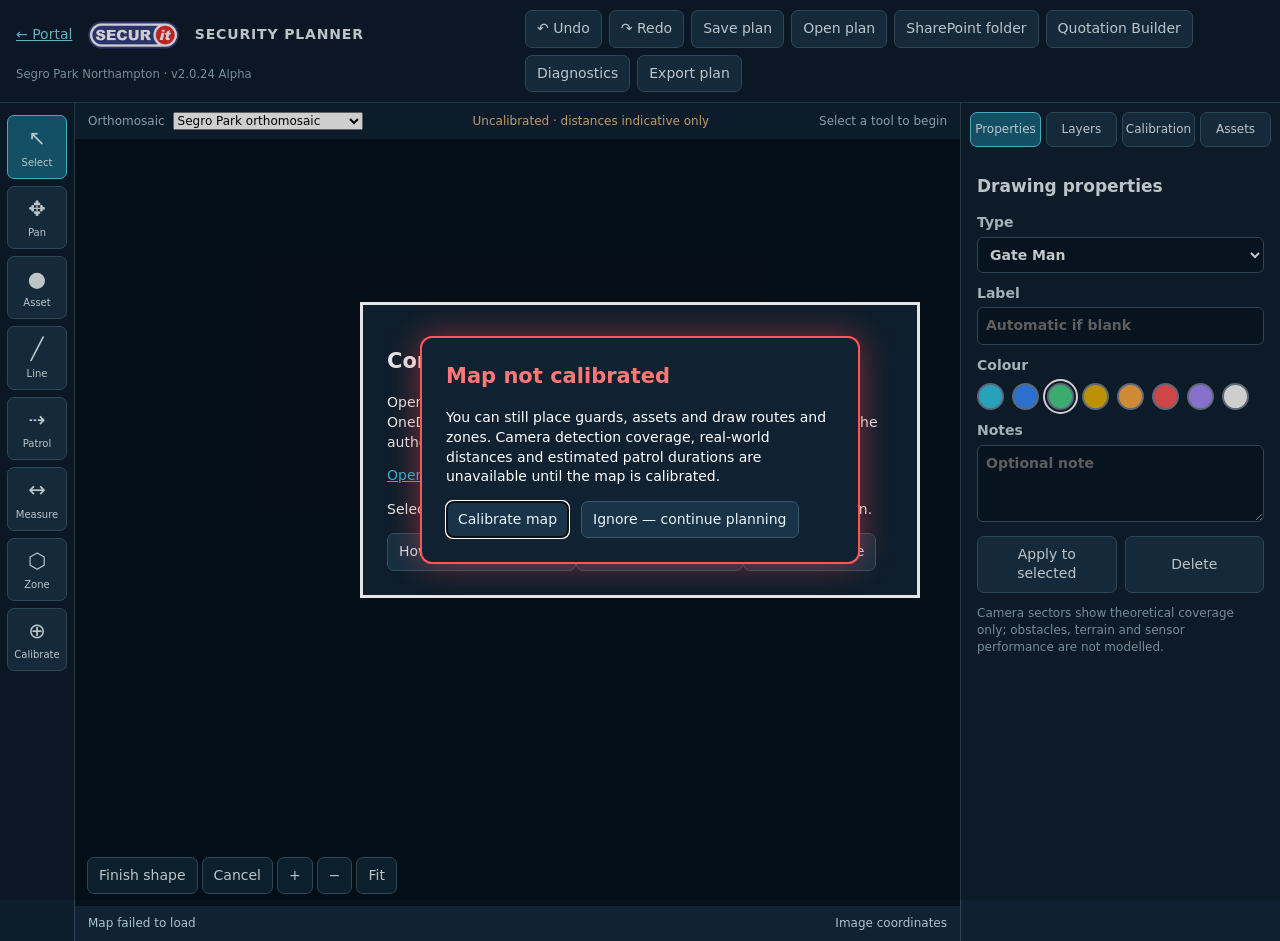
==== planner/v2.html @ 30f74a3d "Add Segro Park security planners and quotation builder; preserve CAD and survey links" ====
<!doctype html><html lang="en"><head><meta charset="utf-8"><meta name="viewport" content="width=device-width,initial-scale=1"><title>SecurIT Security Planner v2 | Segro Park Northampton</title><link rel="stylesheet" href="./v2.css"><style>.swatches{display:flex;flex-wrap:wrap;gap:8px;margin:8px 0}.swatches button{width:27px;height:27px;padding:0;border-radius:50%;border:2px solid #718096;box-sizing:border-box}.swatches button[aria-pressed="true"]{outline:2px solid #fff;outline-offset:2px}.swatches button:focus-visible{outline:2px solid #31c8e8;outline-offset:3px}</style><style>button,.button{transition:box-shadow .18s,border-color .18s,transform .18s}button:not(:disabled):hover,.button:hover{border-color:#ff6464;box-shadow:0 0 14px #ff444477;transform:translateY(-1px)}.brand img{flex-shrink:0;max-width:120px}</style></head><body>
<header><div class="brand"><a href="../index.html">← Portal</a><img src="../assets/securit-logo.png" alt="SecurIT" style="height:30px;width:auto;object-fit:contain"><strong>SECURITY PLANNER</strong><small>Segro Park Northampton · v2.0.24 Alpha</small></div><div class="head-actions"><button id="undo" title="Undo">↶ Undo</button><button id="redo" title="Redo">↷ Redo</button><button id="save">Save plan</button><label class="button">Open plan<input id="open" type="file" accept=".json,application/json" hidden></label><button id="storageSettings">SharePoint folder</button><button id="quoteLink">Quotation Builder</button><button id="diagnostics">Diagnostics</button><button id="export">Export plan</button></div></header>
<main><nav aria-label="Drawing tools"><button data-tool="select" class="active" title="Select and move">↖<span>Select</span></button><button data-tool="pan" title="Pan map">✥<span>Pan</span></button><button data-tool="marker" title="Place asset">●<span>Asset</span></button><button data-tool="line" title="Draw perimeter">╱<span>Line</span></button><button data-tool="patrol" title="Draw patrol route">⇢<span>Patrol</span></button><button data-tool="measure" title="Measure distance">↔<span>Measure</span></button><button data-tool="zone" title="Draw area">⬡<span>Zone</span></button><button data-tool="calibrate" title="Select calibration point">⊕<span>Calibrate</span></button></nav>
<section class="workspace"><div class="mapbar"><label>Orthomosaic <select id="mapChoice"><option value="master">Segro Park orthomosaic</option><option value="clean">Segro Park orthomosaic (same image)</option></select></label><span id="scaleState">Uncalibrated · distances indicative only</span><span id="hint">Select a tool to begin</span></div><div class="stage"><canvas id="mapCanvas" aria-label="Interactive aerial security plan"></canvas><div id="mapScale" hidden style="position:absolute;bottom:14px;left:14px;background:#07131de8;color:white;padding:8px 12px;border-radius:6px;pointer-events:none;z-index:2"><div id="scaleLabel" style="font-size:12px;text-align:center"></div><div id="scaleBar" style="height:8px;border:2px solid white;border-top:0"></div></div><div id="loading">Loading orthomosaic…</div><div class="zoom"><button id="finish">Finish shape</button><button id="cancelShape">Cancel</button><button id="zoomIn">+</button><button id="zoomOut">−</button><button id="fit">Fit</button></div></div><div class="status"><span id="status">Ready</span><span id="coords">Image coordinates</span></div></section>
<aside id="inspector"><div class="tabs"><button id="tabProps" class="active">Properties</button><button id="tabLayers">Layers</button><button id="tabCal">Calibration</button><button id="tabAssets">Assets</button></div><div id="propsPanel" class="panel"><h2>Drawing properties</h2><label hidden>Asset preset <select id="assetPreset"></select></label><label>Type <select id="kind"></select></label><label id="zoneShapeLabel" hidden>Zone shape <select id="zoneShape"><option value="rectangle">Rectangle</option><option value="polygon">Polygon</option><option value="radius">Radius</option></select></label><label>Label <input id="label" placeholder="Automatic if blank"></label><label>Colour <select id="colour"><option value="#31c8e8" style="color:#31c8e8">● Cyan</option><option value="#368bff" style="color:#368bff">● Blue</option><option value="#4bd38b" style="color:#4bd38b">● Green</option><option value="#eab308" style="color:#eab308">● Yellow</option><option value="#ffab40" style="color:#ffab40">● Amber</option><option value="#ff5757" style="color:#ff5757">● Red</option><option value="#a78bfa" style="color:#a78bfa">● Purple</option><option value="#ffffff" style="color:#ffffff">● White</option></select></label><label>Line style <select id="dash"><option value="solid">Solid</option><option value="dashed">Dashed</option><option value="dotted">Dotted</option></select></label><label>Coverage radius <span id="radiusRead">40 m</span><input id="radius" type="range" min="0" max="250" value="40"></label><label>Field of view <span id="fovRead">90°</span><input id="fov" type="range" min="10" max="360" value="90"></label><label>Direction <span id="bearingRead">0°</span><input id="bearing" type="range" min="0" max="359" value="0"></label><label>Fill opacity <span id="opacityRead">25%</span><input id="opacity" type="range" min="0" max="80" value="25"></label><label id="noteLabel">Notes <textarea id="note" rows="3"></textarea></label><section id="patrolPanel" hidden><h2>Patrol route</h2><label>Walking speed (km/h)<input id="patrolSpeed" type="number" min="0.5" max="10" step="0.5" value="4.5"></label><p id="patrolSummary"></p><label>Task type<select id="taskType"><option value="">Choose task…</option><option>Check / lock gate</option><option>Check / lock door</option><option>Check / secure window</option><option>Photograph asset</option><option>Scan checkpoint</option><option>Check lighting</option><option>Check welfare</option><option>Check fuel level</option><option>Custom</option></select></label><label>Task instructions<input id="taskNote" placeholder="Optional instructions"></label><label>Task duration (minutes)<input id="taskMinutes" type="number" min="0" step="0.5" value="1"></label><button id="addTask">Task placement mode</button><button id="finishTasks" style="border-color:#4bd38b;color:#4bd38b">✓ Finish &amp; save patrol tasks</button><p class="muted">Choose a task type, click along the route, then select Finish &amp; save patrol tasks.</p><div id="patrolTasks"></div></section><div class="actions"><button id="apply">Apply to selected</button><button id="delete">Delete</button></div><p class="muted">Camera sectors show theoretical coverage only; obstacles, terrain and sensor performance are not modelled.</p></div>
<div id="layersPanel" class="panel" hidden><h2>Objects and layers</h2><div id="objects"></div><p class="muted">Toggle visibility, select an object to edit it, or click × to delete. Undo restores deleted objects.</p></div>
<div id="assetsPanel" class="panel" hidden><h2>Asset catalogue</h2><p class="muted">Select a preset when placing an asset. Import/export CSV to maintain equipment specifications. Camera detection footprints require calibration.</p><div id="assetList"></div><label>Asset name<input id="assetName" placeholder="RSI Camera"></label><label>Type<select id="assetType"><option value="camera">Camera / detector</option><option value="marker">General marker</option></select></label><label>Range (metres)<input id="assetRange" type="number" min="0" step="0.1" value="15"></label><label>Field of view (degrees)<input id="assetFov" type="number" min="1" max="360" value="60"></label><label>Default colour<select id="assetColour"><option value="#31c8e8" style="color:#31c8e8">● Cyan</option><option value="#368bff" style="color:#368bff">● Blue</option><option value="#4bd38b" style="color:#4bd38b">● Green</option><option value="#eab308" style="color:#eab308">● Yellow</option><option value="#ffab40" style="color:#ffab40">● Amber</option><option value="#ff5757" style="color:#ff5757">● Red</option><option value="#a78bfa" style="color:#a78bfa">● Purple</option><option value="#ffffff" style="color:#ffffff">● White</option></select></label><label>Notes<input id="assetNotes" placeholder="Sensor specification / assumptions"></label><div class="actions"><button id="assetSave">Add / update</button><button id="assetDelete">Delete preset</button></div><div class="actions"><button id="assetExport">Export CSV</button><label class="button">Import CSV<input id="assetImport" type="file" accept=".csv,text/csv" hidden></label></div><p class="muted">CSV columns: name,type,range_m,fov_deg,colour,notes. Values are editable in Excel or a text editor.</p></div><div id="calPanel" class="panel" hidden><h2>Map calibration</h2><label>Site name or postcode<input id="siteSearch" value="Segro Park Northampton Power Station, Doncaster" placeholder="Enter site name or postcode"></label><button id="googleMaps">Open Google Maps ↗</button><p class="muted">1. Open Google Maps and switch to satellite view.<br>2. Find a recognisable ground feature. Right-click it, then click the latitude and longitude at the top of the menu to copy both coordinates.<br>3. Select Calibrate and click the same feature on our survey map.<br>4. Paste the coordinates below and click Add reference point.<br>5. Repeat for a second point as far away as practical.</p><label>Google Maps coordinates<input id="latlon" placeholder="53.123456, -1.123456" autocomplete="off"></label><button id="addControl">Add reference point</button><div id="controls"></div><button id="resetCal">Clear calibration</button><p class="muted" id="calAccuracy">Two-point alignment is approximate; use surveyed coordinates or georeferenced imagery for precision.</p></div></aside></main><dialog id="exportDialog" style="width:min(95vw,1400px);max-height:94vh;background:#102131;color:white;border:1px solid #365366;border-radius:10px;padding:16px"><div style="display:flex;gap:12px;align-items:center;flex-wrap:wrap"><label>Plan title <input id="exportTitle" value="Segro Park Northampton — Security Plan"></label><label>Paper size <select id="paperSize"><option>A3</option><option>A4</option></select></label><button id="refreshExport">Update preview</button><button id="downloadExport">Download PNG</button><button id="closeExport">Close</button></div><img id="exportPreview" alt="Security plan preview" style="display:block;width:100%;margin-top:12px"></dialog><dialog id="calWarning" aria-labelledby="calWarningTitle" style="max-width:min(440px,85vw);background:#102131;color:#fff;border:2px solid #ff5757;border-radius:12px;padding:24px;box-shadow:0 0 32px #ff444477"><h2 id="calWarningTitle" style="color:#ff7777;margin-top:0">Map not calibrated</h2><p>You can still place guards, assets and draw routes and zones. Camera detection coverage, real-world distances and estimated patrol durations are unavailable until the map is calibrated.</p><div style="display:flex;gap:12px;flex-wrap:wrap"><button id="calWarningGo" autofocus style="border-color:#ff5757">Calibrate map</button><button id="calWarningIgnore">Ignore — continue planning</button></div></dialog><dialog id="leaveDialog" style="max-width:440px;background:#102131;color:white;border:2px solid #ff5757;border-radius:12px;padding:24px;box-shadow:0 0 30px #ff444477"><h2>Unsaved plan changes</h2><p>Save your security plan before returning to the portal?</p><div style="display:flex;gap:8px;flex-wrap:wrap"><button id="saveLeave">Save &amp; leave</button><button id="discardLeave">Leave without saving</button><button id="cancelLeave">Cancel</button></div></dialog><dialog id="diagDialog" style="width:min(700px,85vw);background:#102131;color:white;padding:20px"><h2>Planner diagnostics</h2><textarea id="diagReport" readonly style="width:100%;height:300px"></textarea><button id="diagCopy">Copy report</button><button id="diagClose">Close</button></dialog><dialog id="storageDialog" style="max-width:560px;background:#102131;color:white;padding:24px"><h2>Connect your SharePoint folder</h2><p>Open the UAS department folder in SharePoint and sync it using OneDrive. Then select the locally synced folder below. Only select the authorised project folder.</p><p><a style="color:#31c8e8" target="_blank" rel="noopener noreferrer" href="https://securitgroup.sharepoint.com/:f:/s/Secur-ITUAS/IgB5uuQgM644T6GbwnVUYDmWAaEDHEvJATVi9AwTQmay-z8?e=aMaI6K">Open SharePoint folder ↗</a></p><p id="storageStatus"></p><button id="syncHelp">How to sync SharePoint</button><button id="storageChoose">Select synced folder</button><button id="storageClose">Not now / Close</button></dialog><dialog id="syncGuide" style="width:min(650px,85vw);max-height:85vh;overflow:auto;background:#102131;color:white;padding:24px"><h2>SharePoint sync setup</h2><label>Operating system <select id="syncOS"><option value="windows">Windows</option><option value="mac">macOS</option></select></label><label>Browser <select id="syncBrowser"><option value="chrome">Chrome</option><option value="edge">Edge</option><option value="safari">Safari</option></select></label><div id="syncSteps"></div><button id="syncBack">Back to folder setup</button></dialog><script src="./v2.js?v=224"></script></body></html>
---- planner/v2.css ----
:root{font:14px/1.4 system-ui,sans-serif;color:#eaf3f8;background:#09131d}*{box-sizing:border-box}body{margin:0}button,input,select,textarea{font:inherit}button,.button{cursor:pointer;color:#eaf3f8;background:#193448;border:1px solid #37596b;border-radius:7px;padding:8px 11px}button:hover,.button:hover{border-color:#47c9e6}button.active{background:#17627d;border-color:#53d5ed}header{display:flex;align-items:center;justify-content:space-between;gap:12px;padding:10px 16px;background:#0d1d2c;border-bottom:1px solid #2c4656}.brand{display:flex;align-items:center;gap:16px;flex-wrap:wrap}.brand a{color:#78d8ef}.brand strong{letter-spacing:.06em}.brand strong span{color:#83a6b8}.brand small,.muted{color:#92aebd}.head-actions{display:flex;gap:7px;flex-wrap:wrap}.button input{display:none}main{display:grid;grid-template-columns:75px minmax(0,1fr) 320px;height:calc(100dvh - 62px);min-height:440px}nav{display:flex;flex-direction:column;gap:7px;padding:12px 7px;background:#0d1d2c;border-right:1px solid #2c4656}nav button{display:flex;flex-direction:column;align-items:center;gap:2px;font-size:21px;padding:8px 3px}nav span{font-size:10px}.workspace{display:flex;flex-direction:column;min-width:0;min-height:0}.mapbar,.status{padding:9px 13px;display:flex;align-items:center;justify-content:space-between;gap:10px;background:#102234;color:#a7c4d2;font-size:12px;flex-wrap:wrap}.mapbar label{display:flex;align-items:center;gap:8px}.mapbar select{max-width:190px}.stage{position:relative;flex:1;min-height:0;background:#050b11;overflow:hidden;display:flex;align-items:center;justify-content:center}canvas{display:block;width:100%;height:100%;touch-action:none;cursor:crosshair}#loading{position:absolute;inset:0;display:grid;place-items:center;background:#07131dd9;color:#9fdaeb}.zoom{position:absolute;bottom:12px;left:12px;display:flex;gap:4px}.zoom button{background:#102b3ddf}aside{background:#102030;border-left:1px solid #2c4656;overflow:auto}.tabs{display:flex;position:sticky;top:0;background:#102030;padding:9px;gap:5px;z-index:2}.tabs button{flex:1;padding:8px 3px;font-size:12px}.panel{padding:5px 16px 24px}.panel h2{font-size:17px}.panel label{display:block;margin:11px 0;color:#c9dbe4;font-weight:550}.panel input,.panel select,.panel textarea{display:block;width:100%;margin-top:4px;background:#091725;color:#f1f7fa;border:1px solid #385466;border-radius:6px;padding:8px}.panel input[type=color]{height:38px;padding:3px}.panel input[type=range]{padding:0}.actions{display:flex;gap:8px;margin-top:14px}.actions button{flex:1}#objects button,#controls button{width:100%;text-align:left;margin:4px 0}#objects .row{display:flex;gap:6px;align-items:center}#objects .row button{flex:1}#objects .row input{width:17px;margin:0}.muted{font-size:12px}#scaleState{color:#f2bf78}@media(max-width:1100px){main{grid-template-columns:66px minmax(0,1fr) 275px}.brand small{display:none}}@media(max-width:760px){header{padding:8px;align-items:flex-start}.head-actions{gap:4px}.head-actions button,.head-actions .button{padding:6px;font-size:11px}main{height:calc(100dvh - 100px);min-height:650px;grid-template-columns:1fr;grid-template-rows:55px minmax(280px,1fr) minmax(170px,36vh)}nav{grid-row:1;flex-direction:row;overflow:auto;padding:5px}nav button{min-width:70px;font-size:17px;padding:3px}nav span{font-size:9px}.workspace{grid-row:2}aside{grid-row:3;border-left:0;border-top:1px solid #2c4656}.mapbar{padding:5px;font-size:11px}.mapbar #hint{display:none}.panel{padding:2px 12px 18px}}
[hidden]{display:none!important}
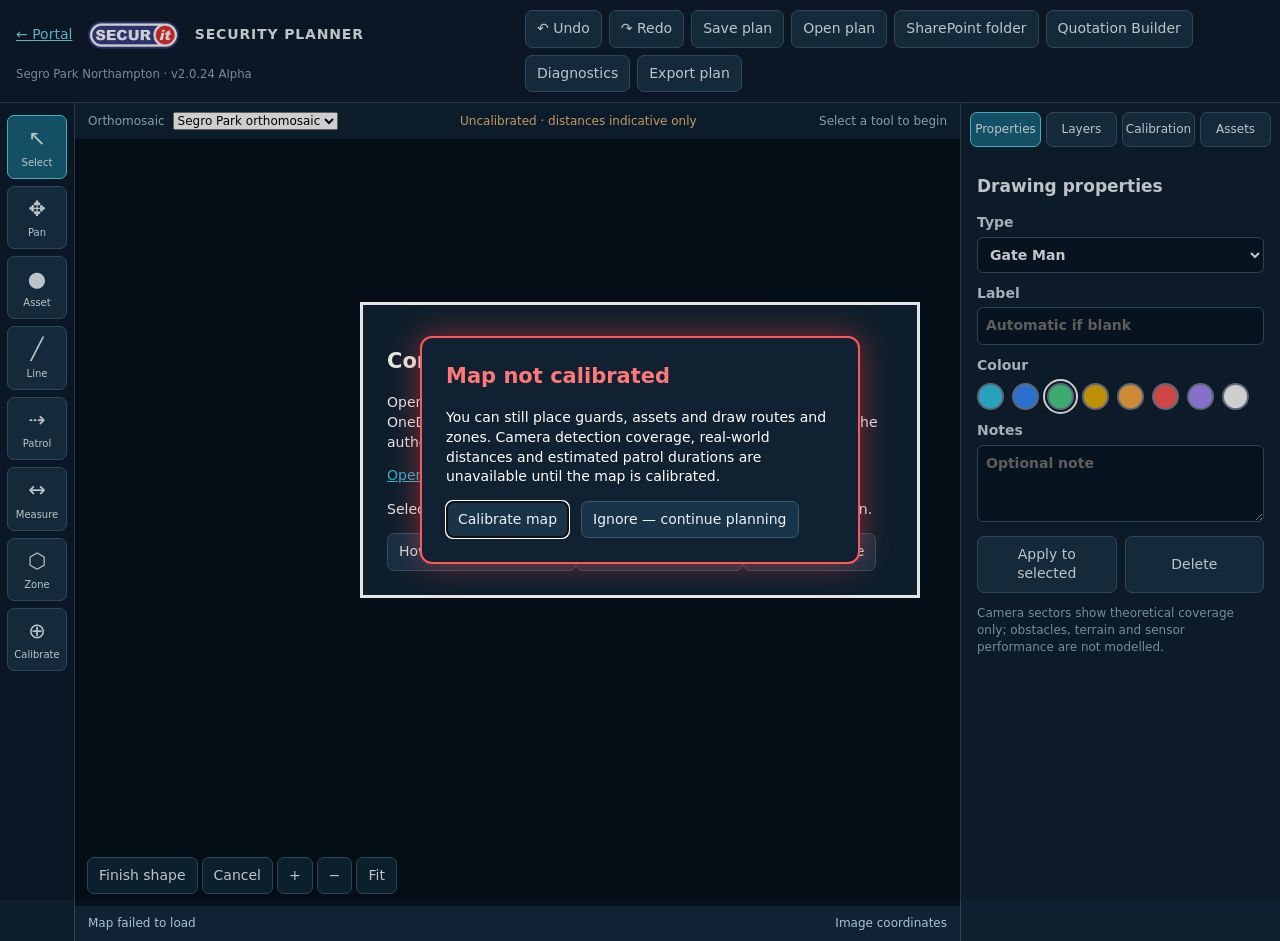
==== commit 634cf741: "Match Thorpe Marsh portal layout and retain only V2 planner with Segro orthomosaic" ====
--- a/planner/v2.html
+++ b/planner/v2.html
@@ -1,7 +1,7 @@
 <!doctype html><html lang="en"><head><meta charset="utf-8"><meta name="viewport" content="width=device-width,initial-scale=1"><title>SecurIT Security Planner v2 | Segro Park Northampton</title><link rel="stylesheet" href="./v2.css"><style>.swatches{display:flex;flex-wrap:wrap;gap:8px;margin:8px 0}.swatches button{width:27px;height:27px;padding:0;border-radius:50%;border:2px solid #718096;box-sizing:border-box}.swatches button[aria-pressed="true"]{outline:2px solid #fff;outline-offset:2px}.swatches button:focus-visible{outline:2px solid #31c8e8;outline-offset:3px}</style><style>button,.button{transition:box-shadow .18s,border-color .18s,transform .18s}button:not(:disabled):hover,.button:hover{border-color:#ff6464;box-shadow:0 0 14px #ff444477;transform:translateY(-1px)}.brand img{flex-shrink:0;max-width:120px}</style></head><body>
 <header><div class="brand"><a href="../index.html">← Portal</a><img src="../assets/securit-logo.png" alt="SecurIT" style="height:30px;width:auto;object-fit:contain"><strong>SECURITY PLANNER</strong><small>Segro Park Northampton · v2.0.24 Alpha</small></div><div class="head-actions"><button id="undo" title="Undo">↶ Undo</button><button id="redo" title="Redo">↷ Redo</button><button id="save">Save plan</button><label class="button">Open plan<input id="open" type="file" accept=".json,application/json" hidden></label><button id="storageSettings">SharePoint folder</button><button id="quoteLink">Quotation Builder</button><button id="diagnostics">Diagnostics</button><button id="export">Export plan</button></div></header>
 <main><nav aria-label="Drawing tools"><button data-tool="select" class="active" title="Select and move">↖<span>Select</span></button><button data-tool="pan" title="Pan map">✥<span>Pan</span></button><button data-tool="marker" title="Place asset">●<span>Asset</span></button><button data-tool="line" title="Draw perimeter">╱<span>Line</span></button><button data-tool="patrol" title="Draw patrol route">⇢<span>Patrol</span></button><button data-tool="measure" title="Measure distance">↔<span>Measure</span></button><button data-tool="zone" title="Draw area">⬡<span>Zone</span></button><button data-tool="calibrate" title="Select calibration point">⊕<span>Calibrate</span></button></nav>
-<section class="workspace"><div class="mapbar"><label>Orthomosaic <select id="mapChoice"><option value="master">Segro Park orthomosaic</option><option value="clean">Segro Park orthomosaic (same image)</option></select></label><span id="scaleState">Uncalibrated · distances indicative only</span><span id="hint">Select a tool to begin</span></div><div class="stage"><canvas id="mapCanvas" aria-label="Interactive aerial security plan"></canvas><div id="mapScale" hidden style="position:absolute;bottom:14px;left:14px;background:#07131de8;color:white;padding:8px 12px;border-radius:6px;pointer-events:none;z-index:2"><div id="scaleLabel" style="font-size:12px;text-align:center"></div><div id="scaleBar" style="height:8px;border:2px solid white;border-top:0"></div></div><div id="loading">Loading orthomosaic…</div><div class="zoom"><button id="finish">Finish shape</button><button id="cancelShape">Cancel</button><button id="zoomIn">+</button><button id="zoomOut">−</button><button id="fit">Fit</button></div></div><div class="status"><span id="status">Ready</span><span id="coords">Image coordinates</span></div></section>
+<section class="workspace"><div class="mapbar"><label>Orthomosaic <select id="mapChoice"><option value="master">Segro Park orthomosaic</option></select></label><span id="scaleState">Uncalibrated · distances indicative only</span><span id="hint">Select a tool to begin</span></div><div class="stage"><canvas id="mapCanvas" aria-label="Interactive aerial security plan"></canvas><div id="mapScale" hidden style="position:absolute;bottom:14px;left:14px;background:#07131de8;color:white;padding:8px 12px;border-radius:6px;pointer-events:none;z-index:2"><div id="scaleLabel" style="font-size:12px;text-align:center"></div><div id="scaleBar" style="height:8px;border:2px solid white;border-top:0"></div></div><div id="loading">Loading orthomosaic…</div><div class="zoom"><button id="finish">Finish shape</button><button id="cancelShape">Cancel</button><button id="zoomIn">+</button><button id="zoomOut">−</button><button id="fit">Fit</button></div></div><div class="status"><span id="status">Ready</span><span id="coords">Image coordinates</span></div></section>
 <aside id="inspector"><div class="tabs"><button id="tabProps" class="active">Properties</button><button id="tabLayers">Layers</button><button id="tabCal">Calibration</button><button id="tabAssets">Assets</button></div><div id="propsPanel" class="panel"><h2>Drawing properties</h2><label hidden>Asset preset <select id="assetPreset"></select></label><label>Type <select id="kind"></select></label><label id="zoneShapeLabel" hidden>Zone shape <select id="zoneShape"><option value="rectangle">Rectangle</option><option value="polygon">Polygon</option><option value="radius">Radius</option></select></label><label>Label <input id="label" placeholder="Automatic if blank"></label><label>Colour <select id="colour"><option value="#31c8e8" style="color:#31c8e8">● Cyan</option><option value="#368bff" style="color:#368bff">● Blue</option><option value="#4bd38b" style="color:#4bd38b">● Green</option><option value="#eab308" style="color:#eab308">● Yellow</option><option value="#ffab40" style="color:#ffab40">● Amber</option><option value="#ff5757" style="color:#ff5757">● Red</option><option value="#a78bfa" style="color:#a78bfa">● Purple</option><option value="#ffffff" style="color:#ffffff">● White</option></select></label><label>Line style <select id="dash"><option value="solid">Solid</option><option value="dashed">Dashed</option><option value="dotted">Dotted</option></select></label><label>Coverage radius <span id="radiusRead">40 m</span><input id="radius" type="range" min="0" max="250" value="40"></label><label>Field of view <span id="fovRead">90°</span><input id="fov" type="range" min="10" max="360" value="90"></label><label>Direction <span id="bearingRead">0°</span><input id="bearing" type="range" min="0" max="359" value="0"></label><label>Fill opacity <span id="opacityRead">25%</span><input id="opacity" type="range" min="0" max="80" value="25"></label><label id="noteLabel">Notes <textarea id="note" rows="3"></textarea></label><section id="patrolPanel" hidden><h2>Patrol route</h2><label>Walking speed (km/h)<input id="patrolSpeed" type="number" min="0.5" max="10" step="0.5" value="4.5"></label><p id="patrolSummary"></p><label>Task type<select id="taskType"><option value="">Choose task…</option><option>Check / lock gate</option><option>Check / lock door</option><option>Check / secure window</option><option>Photograph asset</option><option>Scan checkpoint</option><option>Check lighting</option><option>Check welfare</option><option>Check fuel level</option><option>Custom</option></select></label><label>Task instructions<input id="taskNote" placeholder="Optional instructions"></label><label>Task duration (minutes)<input id="taskMinutes" type="number" min="0" step="0.5" value="1"></label><button id="addTask">Task placement mode</button><button id="finishTasks" style="border-color:#4bd38b;color:#4bd38b">✓ Finish &amp; save patrol tasks</button><p class="muted">Choose a task type, click along the route, then select Finish &amp; save patrol tasks.</p><div id="patrolTasks"></div></section><div class="actions"><button id="apply">Apply to selected</button><button id="delete">Delete</button></div><p class="muted">Camera sectors show theoretical coverage only; obstacles, terrain and sensor performance are not modelled.</p></div>
 <div id="layersPanel" class="panel" hidden><h2>Objects and layers</h2><div id="objects"></div><p class="muted">Toggle visibility, select an object to edit it, or click × to delete. Undo restores deleted objects.</p></div>
 <div id="assetsPanel" class="panel" hidden><h2>Asset catalogue</h2><p class="muted">Select a preset when placing an asset. Import/export CSV to maintain equipment specifications. Camera detection footprints require calibration.</p><div id="assetList"></div><label>Asset name<input id="assetName" placeholder="RSI Camera"></label><label>Type<select id="assetType"><option value="camera">Camera / detector</option><option value="marker">General marker</option></select></label><label>Range (metres)<input id="assetRange" type="number" min="0" step="0.1" value="15"></label><label>Field of view (degrees)<input id="assetFov" type="number" min="1" max="360" value="60"></label><label>Default colour<select id="assetColour"><option value="#31c8e8" style="color:#31c8e8">● Cyan</option><option value="#368bff" style="color:#368bff">● Blue</option><option value="#4bd38b" style="color:#4bd38b">● Green</option><option value="#eab308" style="color:#eab308">● Yellow</option><option value="#ffab40" style="color:#ffab40">● Amber</option><option value="#ff5757" style="color:#ff5757">● Red</option><option value="#a78bfa" style="color:#a78bfa">● Purple</option><option value="#ffffff" style="color:#ffffff">● White</option></select></label><label>Notes<input id="assetNotes" placeholder="Sensor specification / assumptions"></label><div class="actions"><button id="assetSave">Add / update</button><button id="assetDelete">Delete preset</button></div><div class="actions"><button id="assetExport">Export CSV</button><label class="button">Import CSV<input id="assetImport" type="file" accept=".csv,text/csv" hidden></label></div><p class="muted">CSV columns: name,type,range_m,fov_deg,colour,notes. Values are editable in Excel or a text editor.</p></div><div id="calPanel" class="panel" hidden><h2>Map calibration</h2><label>Site name or postcode<input id="siteSearch" value="Segro Park Northampton Power Station, Doncaster" placeholder="Enter site name or postcode"></label><button id="googleMaps">Open Google Maps ↗</button><p class="muted">1. Open Google Maps and switch to satellite view.<br>2. Find a recognisable ground feature. Right-click it, then click the latitude and longitude at the top of the menu to copy both coordinates.<br>3. Select Calibrate and click the same feature on our survey map.<br>4. Paste the coordinates below and click Add reference point.<br>5. Repeat for a second point as far away as practical.</p><label>Google Maps coordinates<input id="latlon" placeholder="53.123456, -1.123456" autocomplete="off"></label><button id="addControl">Add reference point</button><div id="controls"></div><button id="resetCal">Clear calibration</button><p class="muted" id="calAccuracy">Two-point alignment is approximate; use surveyed coordinates or georeferenced imagery for precision.</p></div></aside></main><dialog id="exportDialog" style="width:min(95vw,1400px);max-height:94vh;background:#102131;color:white;border:1px solid #365366;border-radius:10px;padding:16px"><div style="display:flex;gap:12px;align-items:center;flex-wrap:wrap"><label>Plan title <input id="exportTitle" value="Segro Park Northampton — Security Plan"></label><label>Paper size <select id="paperSize"><option>A3</option><option>A4</option></select></label><button id="refreshExport">Update preview</button><button id="downloadExport">Download PNG</button><button id="closeExport">Close</button></div><img id="exportPreview" alt="Security plan preview" style="display:block;width:100%;margin-top:12px"></dialog><dialog id="calWarning" aria-labelledby="calWarningTitle" style="max-width:min(440px,85vw);background:#102131;color:#fff;border:2px solid #ff5757;border-radius:12px;padding:24px;box-shadow:0 0 32px #ff444477"><h2 id="calWarningTitle" style="color:#ff7777;margin-top:0">Map not calibrated</h2><p>You can still place guards, assets and draw routes and zones. Camera detection coverage, real-world distances and estimated patrol durations are unavailable until the map is calibrated.</p><div style="display:flex;gap:12px;flex-wrap:wrap"><button id="calWarningGo" autofocus style="border-color:#ff5757">Calibrate map</button><button id="calWarningIgnore">Ignore — continue planning</button></div></dialog><dialog id="leaveDialog" style="max-width:440px;background:#102131;color:white;border:2px solid #ff5757;border-radius:12px;padding:24px;box-shadow:0 0 30px #ff444477"><h2>Unsaved plan changes</h2><p>Save your security plan before returning to the portal?</p><div style="display:flex;gap:8px;flex-wrap:wrap"><button id="saveLeave">Save &amp; leave</button><button id="discardLeave">Leave without saving</button><button id="cancelLeave">Cancel</button></div></dialog><dialog id="diagDialog" style="width:min(700px,85vw);background:#102131;color:white;padding:20px"><h2>Planner diagnostics</h2><textarea id="diagReport" readonly style="width:100%;height:300px"></textarea><button id="diagCopy">Copy report</button><button id="diagClose">Close</button></dialog><dialog id="storageDialog" style="max-width:560px;background:#102131;color:white;padding:24px"><h2>Connect your SharePoint folder</h2><p>Open the UAS department folder in SharePoint and sync it using OneDrive. Then select the locally synced folder below. Only select the authorised project folder.</p><p><a style="color:#31c8e8" target="_blank" rel="noopener noreferrer" href="https://securitgroup.sharepoint.com/:f:/s/Secur-ITUAS/IgB5uuQgM644T6GbwnVUYDmWAaEDHEvJATVi9AwTQmay-z8?e=aMaI6K">Open SharePoint folder ↗</a></p><p id="storageStatus"></p><button id="syncHelp">How to sync SharePoint</button><button id="storageChoose">Select synced folder</button><button id="storageClose">Not now / Close</button></dialog><dialog id="syncGuide" style="width:min(650px,85vw);max-height:85vh;overflow:auto;background:#102131;color:white;padding:24px"><h2>SharePoint sync setup</h2><label>Operating system <select id="syncOS"><option value="windows">Windows</option><option value="mac">macOS</option></select></label><label>Browser <select id="syncBrowser"><option value="chrome">Chrome</option><option value="edge">Edge</option><option value="safari">Safari</option></select></label><div id="syncSteps"></div><button id="syncBack">Back to folder setup</button></dialog><script src="./v2.js?v=224"></script></body></html>
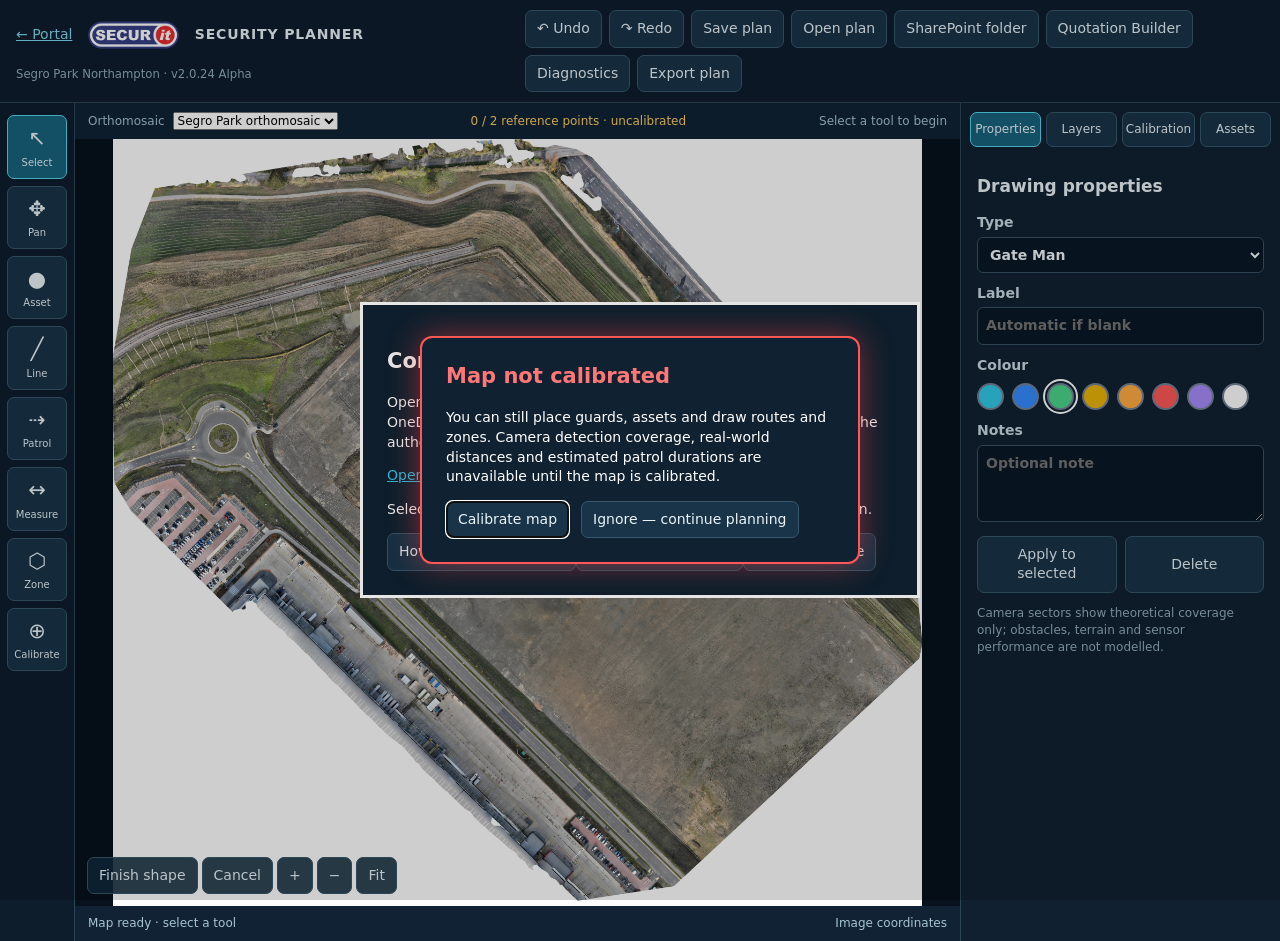
==== commit 9d7b4f35: "Correct Segro Park calibration Google Maps search default" ====
--- a/planner/v2.html
+++ b/planner/v2.html
@@ -4,4 +4,4 @@
 <section class="workspace"><div class="mapbar"><label>Orthomosaic <select id="mapChoice"><option value="master">Segro Park orthomosaic</option></select></label><span id="scaleState">Uncalibrated · distances indicative only</span><span id="hint">Select a tool to begin</span></div><div class="stage"><canvas id="mapCanvas" aria-label="Interactive aerial security plan"></canvas><div id="mapScale" hidden style="position:absolute;bottom:14px;left:14px;background:#07131de8;color:white;padding:8px 12px;border-radius:6px;pointer-events:none;z-index:2"><div id="scaleLabel" style="font-size:12px;text-align:center"></div><div id="scaleBar" style="height:8px;border:2px solid white;border-top:0"></div></div><div id="loading">Loading orthomosaic…</div><div class="zoom"><button id="finish">Finish shape</button><button id="cancelShape">Cancel</button><button id="zoomIn">+</button><button id="zoomOut">−</button><button id="fit">Fit</button></div></div><div class="status"><span id="status">Ready</span><span id="coords">Image coordinates</span></div></section>
 <aside id="inspector"><div class="tabs"><button id="tabProps" class="active">Properties</button><button id="tabLayers">Layers</button><button id="tabCal">Calibration</button><button id="tabAssets">Assets</button></div><div id="propsPanel" class="panel"><h2>Drawing properties</h2><label hidden>Asset preset <select id="assetPreset"></select></label><label>Type <select id="kind"></select></label><label id="zoneShapeLabel" hidden>Zone shape <select id="zoneShape"><option value="rectangle">Rectangle</option><option value="polygon">Polygon</option><option value="radius">Radius</option></select></label><label>Label <input id="label" placeholder="Automatic if blank"></label><label>Colour <select id="colour"><option value="#31c8e8" style="color:#31c8e8">● Cyan</option><option value="#368bff" style="color:#368bff">● Blue</option><option value="#4bd38b" style="color:#4bd38b">● Green</option><option value="#eab308" style="color:#eab308">● Yellow</option><option value="#ffab40" style="color:#ffab40">● Amber</option><option value="#ff5757" style="color:#ff5757">● Red</option><option value="#a78bfa" style="color:#a78bfa">● Purple</option><option value="#ffffff" style="color:#ffffff">● White</option></select></label><label>Line style <select id="dash"><option value="solid">Solid</option><option value="dashed">Dashed</option><option value="dotted">Dotted</option></select></label><label>Coverage radius <span id="radiusRead">40 m</span><input id="radius" type="range" min="0" max="250" value="40"></label><label>Field of view <span id="fovRead">90°</span><input id="fov" type="range" min="10" max="360" value="90"></label><label>Direction <span id="bearingRead">0°</span><input id="bearing" type="range" min="0" max="359" value="0"></label><label>Fill opacity <span id="opacityRead">25%</span><input id="opacity" type="range" min="0" max="80" value="25"></label><label id="noteLabel">Notes <textarea id="note" rows="3"></textarea></label><section id="patrolPanel" hidden><h2>Patrol route</h2><label>Walking speed (km/h)<input id="patrolSpeed" type="number" min="0.5" max="10" step="0.5" value="4.5"></label><p id="patrolSummary"></p><label>Task type<select id="taskType"><option value="">Choose task…</option><option>Check / lock gate</option><option>Check / lock door</option><option>Check / secure window</option><option>Photograph asset</option><option>Scan checkpoint</option><option>Check lighting</option><option>Check welfare</option><option>Check fuel level</option><option>Custom</option></select></label><label>Task instructions<input id="taskNote" placeholder="Optional instructions"></label><label>Task duration (minutes)<input id="taskMinutes" type="number" min="0" step="0.5" value="1"></label><button id="addTask">Task placement mode</button><button id="finishTasks" style="border-color:#4bd38b;color:#4bd38b">✓ Finish &amp; save patrol tasks</button><p class="muted">Choose a task type, click along the route, then select Finish &amp; save patrol tasks.</p><div id="patrolTasks"></div></section><div class="actions"><button id="apply">Apply to selected</button><button id="delete">Delete</button></div><p class="muted">Camera sectors show theoretical coverage only; obstacles, terrain and sensor performance are not modelled.</p></div>
 <div id="layersPanel" class="panel" hidden><h2>Objects and layers</h2><div id="objects"></div><p class="muted">Toggle visibility, select an object to edit it, or click × to delete. Undo restores deleted objects.</p></div>
-<div id="assetsPanel" class="panel" hidden><h2>Asset catalogue</h2><p class="muted">Select a preset when placing an asset. Import/export CSV to maintain equipment specifications. Camera detection footprints require calibration.</p><div id="assetList"></div><label>Asset name<input id="assetName" placeholder="RSI Camera"></label><label>Type<select id="assetType"><option value="camera">Camera / detector</option><option value="marker">General marker</option></select></label><label>Range (metres)<input id="assetRange" type="number" min="0" step="0.1" value="15"></label><label>Field of view (degrees)<input id="assetFov" type="number" min="1" max="360" value="60"></label><label>Default colour<select id="assetColour"><option value="#31c8e8" style="color:#31c8e8">● Cyan</option><option value="#368bff" style="color:#368bff">● Blue</option><option value="#4bd38b" style="color:#4bd38b">● Green</option><option value="#eab308" style="color:#eab308">● Yellow</option><option value="#ffab40" style="color:#ffab40">● Amber</option><option value="#ff5757" style="color:#ff5757">● Red</option><option value="#a78bfa" style="color:#a78bfa">● Purple</option><option value="#ffffff" style="color:#ffffff">● White</option></select></label><label>Notes<input id="assetNotes" placeholder="Sensor specification / assumptions"></label><div class="actions"><button id="assetSave">Add / update</button><button id="assetDelete">Delete preset</button></div><div class="actions"><button id="assetExport">Export CSV</button><label class="button">Import CSV<input id="assetImport" type="file" accept=".csv,text/csv" hidden></label></div><p class="muted">CSV columns: name,type,range_m,fov_deg,colour,notes. Values are editable in Excel or a text editor.</p></div><div id="calPanel" class="panel" hidden><h2>Map calibration</h2><label>Site name or postcode<input id="siteSearch" value="Segro Park Northampton Power Station, Doncaster" placeholder="Enter site name or postcode"></label><button id="googleMaps">Open Google Maps ↗</button><p class="muted">1. Open Google Maps and switch to satellite view.<br>2. Find a recognisable ground feature. Right-click it, then click the latitude and longitude at the top of the menu to copy both coordinates.<br>3. Select Calibrate and click the same feature on our survey map.<br>4. Paste the coordinates below and click Add reference point.<br>5. Repeat for a second point as far away as practical.</p><label>Google Maps coordinates<input id="latlon" placeholder="53.123456, -1.123456" autocomplete="off"></label><button id="addControl">Add reference point</button><div id="controls"></div><button id="resetCal">Clear calibration</button><p class="muted" id="calAccuracy">Two-point alignment is approximate; use surveyed coordinates or georeferenced imagery for precision.</p></div></aside></main><dialog id="exportDialog" style="width:min(95vw,1400px);max-height:94vh;background:#102131;color:white;border:1px solid #365366;border-radius:10px;padding:16px"><div style="display:flex;gap:12px;align-items:center;flex-wrap:wrap"><label>Plan title <input id="exportTitle" value="Segro Park Northampton — Security Plan"></label><label>Paper size <select id="paperSize"><option>A3</option><option>A4</option></select></label><button id="refreshExport">Update preview</button><button id="downloadExport">Download PNG</button><button id="closeExport">Close</button></div><img id="exportPreview" alt="Security plan preview" style="display:block;width:100%;margin-top:12px"></dialog><dialog id="calWarning" aria-labelledby="calWarningTitle" style="max-width:min(440px,85vw);background:#102131;color:#fff;border:2px solid #ff5757;border-radius:12px;padding:24px;box-shadow:0 0 32px #ff444477"><h2 id="calWarningTitle" style="color:#ff7777;margin-top:0">Map not calibrated</h2><p>You can still place guards, assets and draw routes and zones. Camera detection coverage, real-world distances and estimated patrol durations are unavailable until the map is calibrated.</p><div style="display:flex;gap:12px;flex-wrap:wrap"><button id="calWarningGo" autofocus style="border-color:#ff5757">Calibrate map</button><button id="calWarningIgnore">Ignore — continue planning</button></div></dialog><dialog id="leaveDialog" style="max-width:440px;background:#102131;color:white;border:2px solid #ff5757;border-radius:12px;padding:24px;box-shadow:0 0 30px #ff444477"><h2>Unsaved plan changes</h2><p>Save your security plan before returning to the portal?</p><div style="display:flex;gap:8px;flex-wrap:wrap"><button id="saveLeave">Save &amp; leave</button><button id="discardLeave">Leave without saving</button><button id="cancelLeave">Cancel</button></div></dialog><dialog id="diagDialog" style="width:min(700px,85vw);background:#102131;color:white;padding:20px"><h2>Planner diagnostics</h2><textarea id="diagReport" readonly style="width:100%;height:300px"></textarea><button id="diagCopy">Copy report</button><button id="diagClose">Close</button></dialog><dialog id="storageDialog" style="max-width:560px;background:#102131;color:white;padding:24px"><h2>Connect your SharePoint folder</h2><p>Open the UAS department folder in SharePoint and sync it using OneDrive. Then select the locally synced folder below. Only select the authorised project folder.</p><p><a style="color:#31c8e8" target="_blank" rel="noopener noreferrer" href="https://securitgroup.sharepoint.com/:f:/s/Secur-ITUAS/IgB5uuQgM644T6GbwnVUYDmWAaEDHEvJATVi9AwTQmay-z8?e=aMaI6K">Open SharePoint folder ↗</a></p><p id="storageStatus"></p><button id="syncHelp">How to sync SharePoint</button><button id="storageChoose">Select synced folder</button><button id="storageClose">Not now / Close</button></dialog><dialog id="syncGuide" style="width:min(650px,85vw);max-height:85vh;overflow:auto;background:#102131;color:white;padding:24px"><h2>SharePoint sync setup</h2><label>Operating system <select id="syncOS"><option value="windows">Windows</option><option value="mac">macOS</option></select></label><label>Browser <select id="syncBrowser"><option value="chrome">Chrome</option><option value="edge">Edge</option><option value="safari">Safari</option></select></label><div id="syncSteps"></div><button id="syncBack">Back to folder setup</button></dialog><script src="./v2.js?v=224"></script></body></html>+<div id="assetsPanel" class="panel" hidden><h2>Asset catalogue</h2><p class="muted">Select a preset when placing an asset. Import/export CSV to maintain equipment specifications. Camera detection footprints require calibration.</p><div id="assetList"></div><label>Asset name<input id="assetName" placeholder="RSI Camera"></label><label>Type<select id="assetType"><option value="camera">Camera / detector</option><option value="marker">General marker</option></select></label><label>Range (metres)<input id="assetRange" type="number" min="0" step="0.1" value="15"></label><label>Field of view (degrees)<input id="assetFov" type="number" min="1" max="360" value="60"></label><label>Default colour<select id="assetColour"><option value="#31c8e8" style="color:#31c8e8">● Cyan</option><option value="#368bff" style="color:#368bff">● Blue</option><option value="#4bd38b" style="color:#4bd38b">● Green</option><option value="#eab308" style="color:#eab308">● Yellow</option><option value="#ffab40" style="color:#ffab40">● Amber</option><option value="#ff5757" style="color:#ff5757">● Red</option><option value="#a78bfa" style="color:#a78bfa">● Purple</option><option value="#ffffff" style="color:#ffffff">● White</option></select></label><label>Notes<input id="assetNotes" placeholder="Sensor specification / assumptions"></label><div class="actions"><button id="assetSave">Add / update</button><button id="assetDelete">Delete preset</button></div><div class="actions"><button id="assetExport">Export CSV</button><label class="button">Import CSV<input id="assetImport" type="file" accept=".csv,text/csv" hidden></label></div><p class="muted">CSV columns: name,type,range_m,fov_deg,colour,notes. Values are editable in Excel or a text editor.</p></div><div id="calPanel" class="panel" hidden><h2>Map calibration</h2><label>Site name or postcode<input id="siteSearch" value="SEGRO Logistics Park Northampton" placeholder="Enter site name or postcode"></label><button id="googleMaps">Open Google Maps ↗</button><p class="muted">1. Open Google Maps and switch to satellite view.<br>2. Find a recognisable ground feature. Right-click it, then click the latitude and longitude at the top of the menu to copy both coordinates.<br>3. Select Calibrate and click the same feature on our survey map.<br>4. Paste the coordinates below and click Add reference point.<br>5. Repeat for a second point as far away as practical.</p><label>Google Maps coordinates<input id="latlon" placeholder="53.123456, -1.123456" autocomplete="off"></label><button id="addControl">Add reference point</button><div id="controls"></div><button id="resetCal">Clear calibration</button><p class="muted" id="calAccuracy">Two-point alignment is approximate; use surveyed coordinates or georeferenced imagery for precision.</p></div></aside></main><dialog id="exportDialog" style="width:min(95vw,1400px);max-height:94vh;background:#102131;color:white;border:1px solid #365366;border-radius:10px;padding:16px"><div style="display:flex;gap:12px;align-items:center;flex-wrap:wrap"><label>Plan title <input id="exportTitle" value="Segro Park Northampton — Security Plan"></label><label>Paper size <select id="paperSize"><option>A3</option><option>A4</option></select></label><button id="refreshExport">Update preview</button><button id="downloadExport">Download PNG</button><button id="closeExport">Close</button></div><img id="exportPreview" alt="Security plan preview" style="display:block;width:100%;margin-top:12px"></dialog><dialog id="calWarning" aria-labelledby="calWarningTitle" style="max-width:min(440px,85vw);background:#102131;color:#fff;border:2px solid #ff5757;border-radius:12px;padding:24px;box-shadow:0 0 32px #ff444477"><h2 id="calWarningTitle" style="color:#ff7777;margin-top:0">Map not calibrated</h2><p>You can still place guards, assets and draw routes and zones. Camera detection coverage, real-world distances and estimated patrol durations are unavailable until the map is calibrated.</p><div style="display:flex;gap:12px;flex-wrap:wrap"><button id="calWarningGo" autofocus style="border-color:#ff5757">Calibrate map</button><button id="calWarningIgnore">Ignore — continue planning</button></div></dialog><dialog id="leaveDialog" style="max-width:440px;background:#102131;color:white;border:2px solid #ff5757;border-radius:12px;padding:24px;box-shadow:0 0 30px #ff444477"><h2>Unsaved plan changes</h2><p>Save your security plan before returning to the portal?</p><div style="display:flex;gap:8px;flex-wrap:wrap"><button id="saveLeave">Save &amp; leave</button><button id="discardLeave">Leave without saving</button><button id="cancelLeave">Cancel</button></div></dialog><dialog id="diagDialog" style="width:min(700px,85vw);background:#102131;color:white;padding:20px"><h2>Planner diagnostics</h2><textarea id="diagReport" readonly style="width:100%;height:300px"></textarea><button id="diagCopy">Copy report</button><button id="diagClose">Close</button></dialog><dialog id="storageDialog" style="max-width:560px;background:#102131;color:white;padding:24px"><h2>Connect your SharePoint folder</h2><p>Open the UAS department folder in SharePoint and sync it using OneDrive. Then select the locally synced folder below. Only select the authorised project folder.</p><p><a style="color:#31c8e8" target="_blank" rel="noopener noreferrer" href="https://securitgroup.sharepoint.com/:f:/s/Secur-ITUAS/IgB5uuQgM644T6GbwnVUYDmWAaEDHEvJATVi9AwTQmay-z8?e=aMaI6K">Open SharePoint folder ↗</a></p><p id="storageStatus"></p><button id="syncHelp">How to sync SharePoint</button><button id="storageChoose">Select synced folder</button><button id="storageClose">Not now / Close</button></dialog><dialog id="syncGuide" style="width:min(650px,85vw);max-height:85vh;overflow:auto;background:#102131;color:white;padding:24px"><h2>SharePoint sync setup</h2><label>Operating system <select id="syncOS"><option value="windows">Windows</option><option value="mac">macOS</option></select></label><label>Browser <select id="syncBrowser"><option value="chrome">Chrome</option><option value="edge">Edge</option><option value="safari">Safari</option></select></label><div id="syncSteps"></div><button id="syncBack">Back to folder setup</button></dialog><script src="./v2.js?v=224"></script></body></html>
